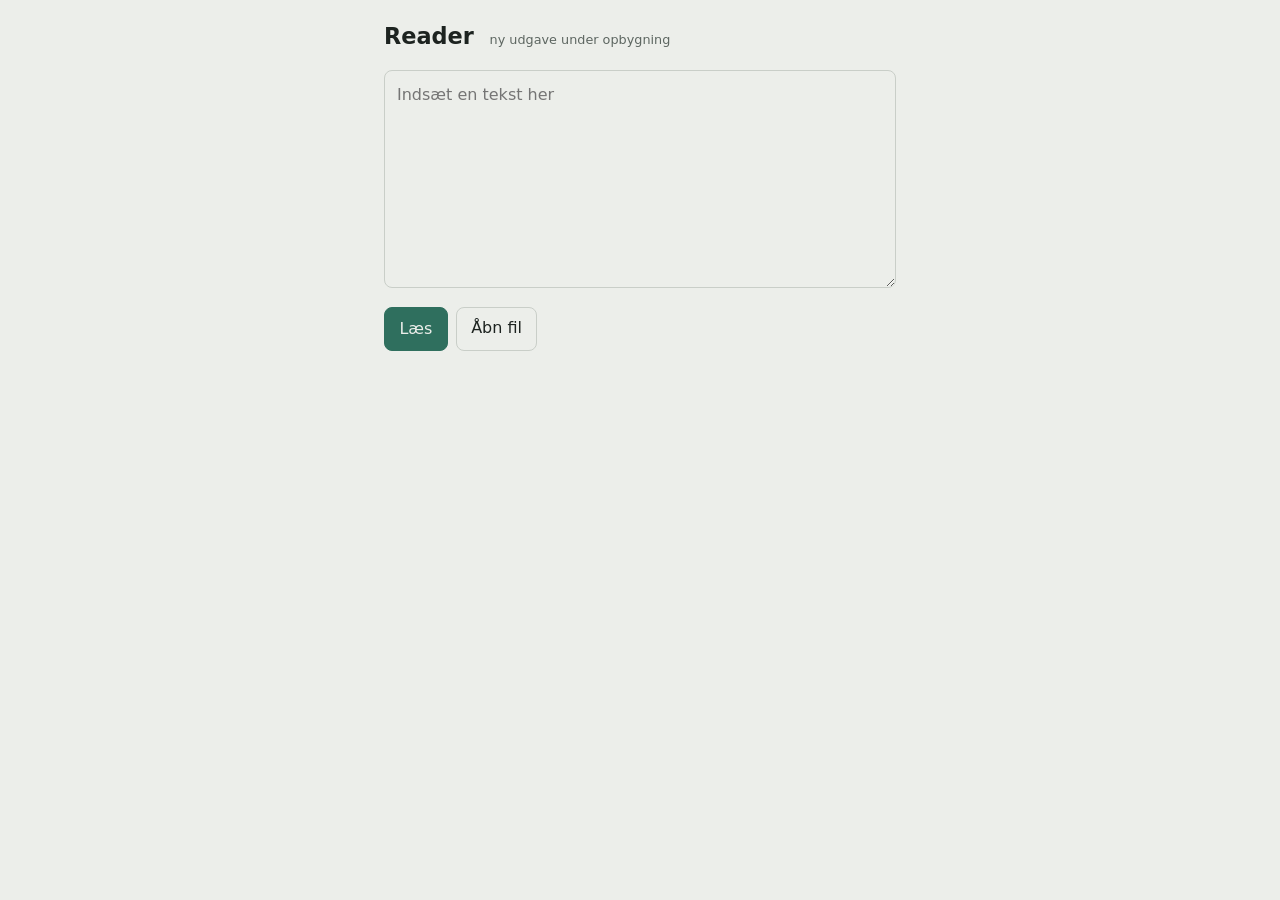
==== v2/index.html @ 08a0858e "Første brugbare skal til den nye Reader - v2/index.html, style.css og src/app/main.js: indsæt eller " ====
<!doctype html>
<html lang="da">
<head>
<meta charset="utf-8">
<meta name="viewport" content="width=device-width, initial-scale=1, viewport-fit=cover">
<meta name="theme-color" content="#ECEEEA">
<title>Reader</title>
<link rel="icon" href="../icons/icon-192.png">
<link rel="stylesheet" href="style.css">
</head>
<body>

<main id="start">
  <h1>Reader <small>ny udgave under opbygning</small></h1>
  <textarea id="paste" placeholder="Indsæt en tekst her" rows="8"></textarea>
  <div class="row">
    <button id="go" class="main">Læs</button>
    <label class="button">Åbn fil<input id="file" type="file" accept=".txt,.md,.json,text/plain" hidden></label>
  </div>
  <h2 id="libraryHead" hidden>Dine tekster</h2>
  <ul id="library"></ul>
</main>

<main id="read" hidden>
  <header class="bar">
    <button id="back" aria-label="Tilbage til dine tekster">←</button>
    <button id="where" aria-label="Indhold"></button>
  </header>
  <article id="text"></article>
  <footer class="bar">
    <button id="play" class="main">Start</button>
    <input id="rate" type="range" aria-label="Tempo">
    <output id="rateOut"></output>
    <button id="mark" aria-label="Markér stedet (H)">▍</button>
    <button id="note" aria-label="Skriv en note (M)">✎</button>
    <button id="notes" aria-label="Noter og markeringer">☰</button>
  </footer>
</main>

<dialog id="tocDialog"><h2>Indhold</h2><ol id="tocList"></ol><button data-close>Luk</button></dialog>

<dialog id="noteDialog">
  <h2>Note</h2>
  <blockquote id="noteQuote"></blockquote>
  <textarea id="noteText" rows="4" placeholder="Din note"></textarea>
  <div class="row"><button id="noteSave" class="main">Gem</button><button data-close>Fortryd</button></div>
</dialog>

<dialog id="notesDialog">
  <h2>Noter og markeringer</h2>
  <ul id="notesList"></ul>
  <div class="row"><button id="exportText">Hent som tekst</button><button id="exportJson">Hent som JSON</button><button data-close>Luk</button></div>
</dialog>

<script type="module" src="src/app/main.js"></script>
</body>
</html>
---- v2/style.css ----
:root {
  color-scheme: light dark;
  --bg: #ECEEEA; --ink: #1d2320; --dim: #5d6661; --line: #c9cec8; --acc: #2f6f5e; --now: #f2d675; --note: #cfe3dc;
  --measure: 34rem;
}
@media (prefers-color-scheme: dark) {
  :root { --bg: #171a18; --ink: #e2e6e1; --dim: #96a099; --line: #343a36; --acc: #7fc4b0; --now: #6d5a12; --note: #24403a; }
}
* { box-sizing: border-box; }
body { margin: 0; background: var(--bg); color: var(--ink); font: 1rem/1.5 system-ui, sans-serif; }
main { max-width: var(--measure); margin: 0 auto; padding: 1.25rem 1rem; }
h1 { font-size: 1.4rem; margin: 0 0 1rem; }
h1 small { font-size: .8rem; font-weight: 400; color: var(--dim); margin-left: .5rem; }
h2 { font-size: 1rem; margin: 1.75rem 0 .5rem; }
.row { display: flex; flex-wrap: wrap; gap: .5rem; align-items: center; margin-top: .75rem; }

button, .button {
  font: inherit; color: var(--ink); background: transparent; border: 1px solid var(--line); border-radius: .5rem;
  padding: .55rem .9rem; min-height: 2.75rem; cursor: pointer;
}
button.main { background: var(--acc); border-color: var(--acc); color: var(--bg); }
button:focus-visible, .button:focus-within, textarea:focus-visible { outline: 2px solid var(--acc); outline-offset: 2px; }
textarea { width: 100%; font: inherit; color: var(--ink); background: transparent; border: 1px solid var(--line); border-radius: .5rem; padding: .75rem; resize: vertical; }

#library, #notesList, #tocList { list-style: none; margin: 0; padding: 0; }
#library li, #notesList li { display: flex; gap: .5rem; align-items: center; border-top: 1px solid var(--line); padding: .35rem 0; }
#library li button:first-child, #notesList li button:first-child, #tocList button { flex: 1; text-align: left; border: 0; padding-left: 0; }
#library small, #notesList small { display: block; color: var(--dim); }
#tocList button { width: 100%; padding-left: calc((var(--level) - 1) * 1rem); }
#tocList [aria-current] { color: var(--acc); font-weight: 600; }

/* reading */
#read { padding-block: 3.75rem 5.5rem; }
.bar { position: fixed; left: 0; right: 0; z-index: 1; display: flex; gap: .5rem; align-items: center; padding: .5rem max(1rem, calc((100vw - var(--measure)) / 2 + 1rem)); background: var(--bg); }
header.bar { top: 0; border-bottom: 1px solid var(--line); }
footer.bar { bottom: 0; border-top: 1px solid var(--line); padding-bottom: max(.5rem, env(safe-area-inset-bottom)); }
#where { flex: 1; min-width: 0; text-align: left; border: 0; color: var(--dim); white-space: nowrap; overflow: hidden; text-overflow: ellipsis; }
#rate { flex: 1; min-width: 4rem; accent-color: var(--acc); }
#rateOut { min-width: 3.2rem; text-align: right; font-variant-numeric: tabular-nums; color: var(--dim); }

#text { font: 1.15rem/1.65 Georgia, 'Iowan Old Style', serif; cursor: text; }
#text p { margin: 0 0 1em; }
#text h2, #text h3, #text h4, #text h5, #text h6 { font-family: system-ui, sans-serif; line-height: 1.25; margin: 1.8em 0 .6em; }
#text h2 { font-size: 1.35em; } #text h3 { font-size: 1.15em; } #text h4, #text h5, #text h6 { font-size: 1em; }
#text .quote { margin-inline: 1.25em; font-style: italic; }
#text .footnote, #text .caption, #text .reference, #text .table { font-size: .9em; color: var(--dim); }
::highlight(reader-note) { background: var(--note); }
::highlight(reader-now) { background: var(--now); color: var(--ink); }

dialog { width: min(32rem, calc(100vw - 2rem)); max-height: 85vh; border: 1px solid var(--line); border-radius: .75rem; background: var(--bg); color: var(--ink); padding: 1.25rem; }
dialog::backdrop { background: rgb(0 0 0 / .35); }
dialog h2 { margin-top: 0; }
blockquote { margin: 0 0 .75rem; padding-left: .75rem; border-left: 3px solid var(--line); color: var(--dim); }
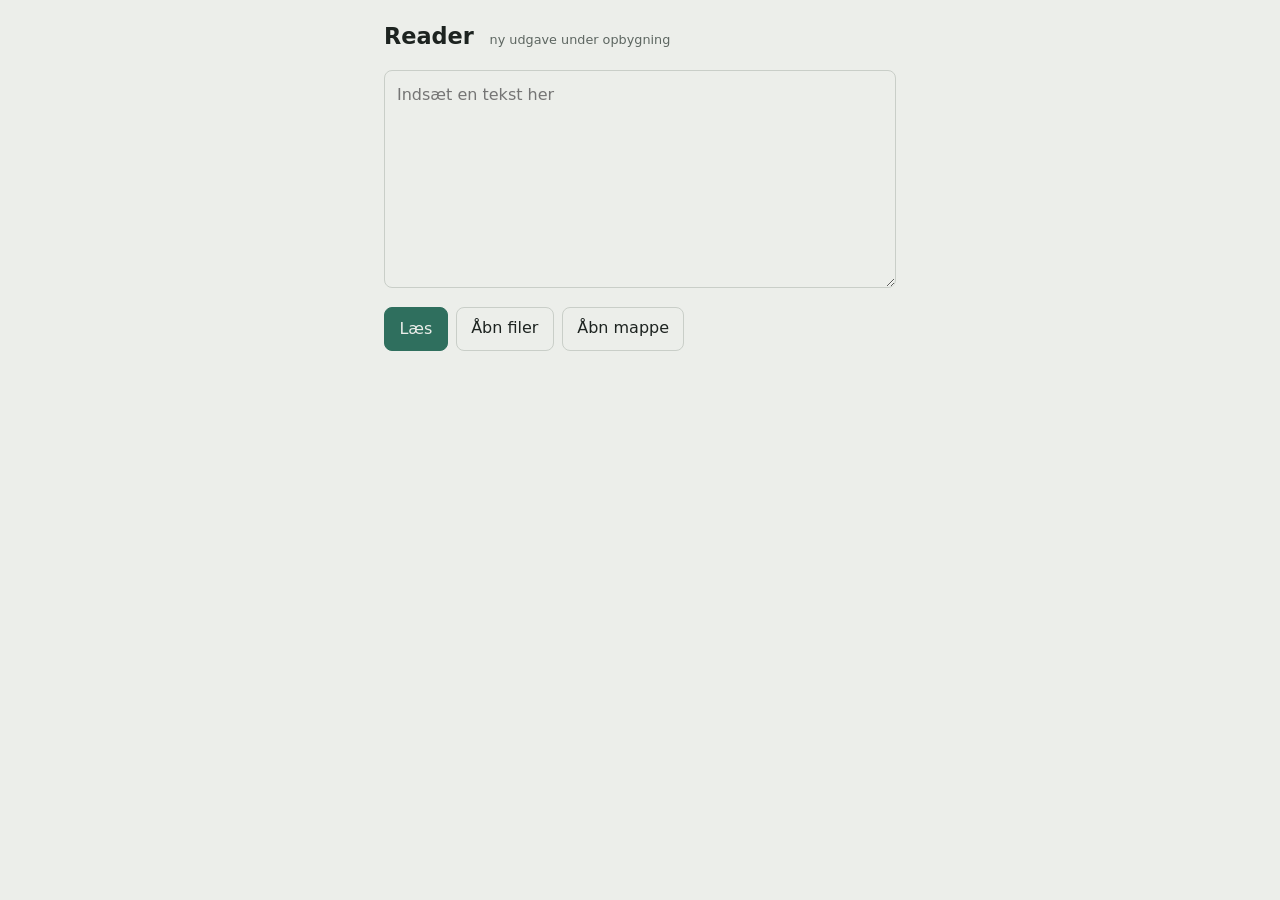
==== commit f18a0d5f: "Samlinger, valg af visning og RSVP i den nye Reader - Flere filer på én gang eller en hel mappe bliv" ====
--- a/v2/index.html
+++ b/v2/index.html
@@ -15,8 +15,10 @@
   <textarea id="paste" placeholder="Indsæt en tekst her" rows="8"></textarea>
   <div class="row">
     <button id="go" class="main">Læs</button>
-    <label class="button">Åbn fil<input id="file" type="file" accept=".txt,.md,.json,text/plain" hidden></label>
+    <label class="button">Åbn filer<input id="file" type="file" multiple hidden></label>
+    <label class="button" id="folderButton" hidden>Åbn mappe<input id="folder" type="file" webkitdirectory multiple hidden></label>
   </div>
+  <p id="status" role="status"></p>
   <h2 id="libraryHead" hidden>Dine tekster</h2>
   <ul id="library"></ul>
 </main>
@@ -25,8 +27,10 @@
   <header class="bar">
     <button id="back" aria-label="Tilbage til dine tekster">←</button>
     <button id="where" aria-label="Indhold"></button>
+    <select id="view" aria-label="Visning"></select>
   </header>
   <article id="text"></article>
+  <div id="stage" hidden></div>
   <footer class="bar">
     <button id="play" class="main">Start</button>
     <input id="rate" type="range" aria-label="Tempo">
@@ -38,6 +42,13 @@
 </main>
 
 <dialog id="tocDialog"><h2>Indhold</h2><ol id="tocList"></ol><button data-close>Luk</button></dialog>
+
+<dialog id="groupDialog">
+  <h2>Saml teksterne?</h2>
+  <p id="groupCount"></p>
+  <input id="groupName" type="text" placeholder="Navn på samlingen (kan være tomt)">
+  <div class="row"><button id="groupOk" class="main">Åbn</button></div>
+</dialog>
 
 <dialog id="noteDialog">
   <h2>Note</h2>
--- a/v2/style.css
+++ b/v2/style.css
@@ -19,11 +19,16 @@
   padding: .55rem .9rem; min-height: 2.75rem; cursor: pointer;
 }
 button.main { background: var(--acc); border-color: var(--acc); color: var(--bg); }
-button:focus-visible, .button:focus-within, textarea:focus-visible { outline: 2px solid var(--acc); outline-offset: 2px; }
-textarea { width: 100%; font: inherit; color: var(--ink); background: transparent; border: 1px solid var(--line); border-radius: .5rem; padding: .75rem; resize: vertical; }
+button:focus-visible, .button:focus-within, textarea:focus-visible, input:focus-visible, select:focus-visible, summary:focus-visible { outline: 2px solid var(--acc); outline-offset: 2px; }
+textarea, input[type=text] { width: 100%; font: inherit; color: var(--ink); background: transparent; border: 1px solid var(--line); border-radius: .5rem; padding: .75rem; resize: vertical; }
 
-#library, #notesList, #tocList { list-style: none; margin: 0; padding: 0; }
-#library li, #notesList li { display: flex; gap: .5rem; align-items: center; border-top: 1px solid var(--line); padding: .35rem 0; }
+#status { color: var(--dim); min-height: 1.5em; margin: .5rem 0 0; }
+
+#library, #library ul, #notesList, #tocList { list-style: none; margin: 0; padding: 0; }
+#library summary { cursor: pointer; font-weight: 600; padding: .6rem 0; border-top: 1px solid var(--line); }
+#library summary small { display: inline; font-weight: 400; margin-left: .4rem; }
+#library details ul { padding-left: 1rem; }
+#library li:not(.group), #notesList li { display: flex; gap: .5rem; align-items: center; border-top: 1px solid var(--line); padding: .35rem 0; }
 #library li button:first-child, #notesList li button:first-child, #tocList button { flex: 1; text-align: left; border: 0; padding-left: 0; }
 #library small, #notesList small { display: block; color: var(--dim); }
 #tocList button { width: 100%; padding-left: calc((var(--level) - 1) * 1rem); }
@@ -35,6 +40,11 @@
 header.bar { top: 0; border-bottom: 1px solid var(--line); }
 footer.bar { bottom: 0; border-top: 1px solid var(--line); padding-bottom: max(.5rem, env(safe-area-inset-bottom)); }
 #where { flex: 1; min-width: 0; text-align: left; border: 0; color: var(--dim); white-space: nowrap; overflow: hidden; text-overflow: ellipsis; }
+select { font: inherit; color: var(--ink); background: transparent; border: 1px solid var(--line); border-radius: .5rem; padding: .5rem; min-height: 2.75rem; }
+#stage { position: fixed; inset: 3.75rem 0 5rem; display: grid; grid-template-columns: 1fr auto 1fr; align-items: center; font: 2.2rem/1.2 Georgia, 'Iowan Old Style', serif; background: var(--bg); }
+#stage[hidden] { display: none; }
+#stage span:first-child { text-align: right; }
+#stage b { font-weight: inherit; color: var(--acc); }
 #rate { flex: 1; min-width: 4rem; accent-color: var(--acc); }
 #rateOut { min-width: 3.2rem; text-align: right; font-variant-numeric: tabular-nums; color: var(--dim); }
 
